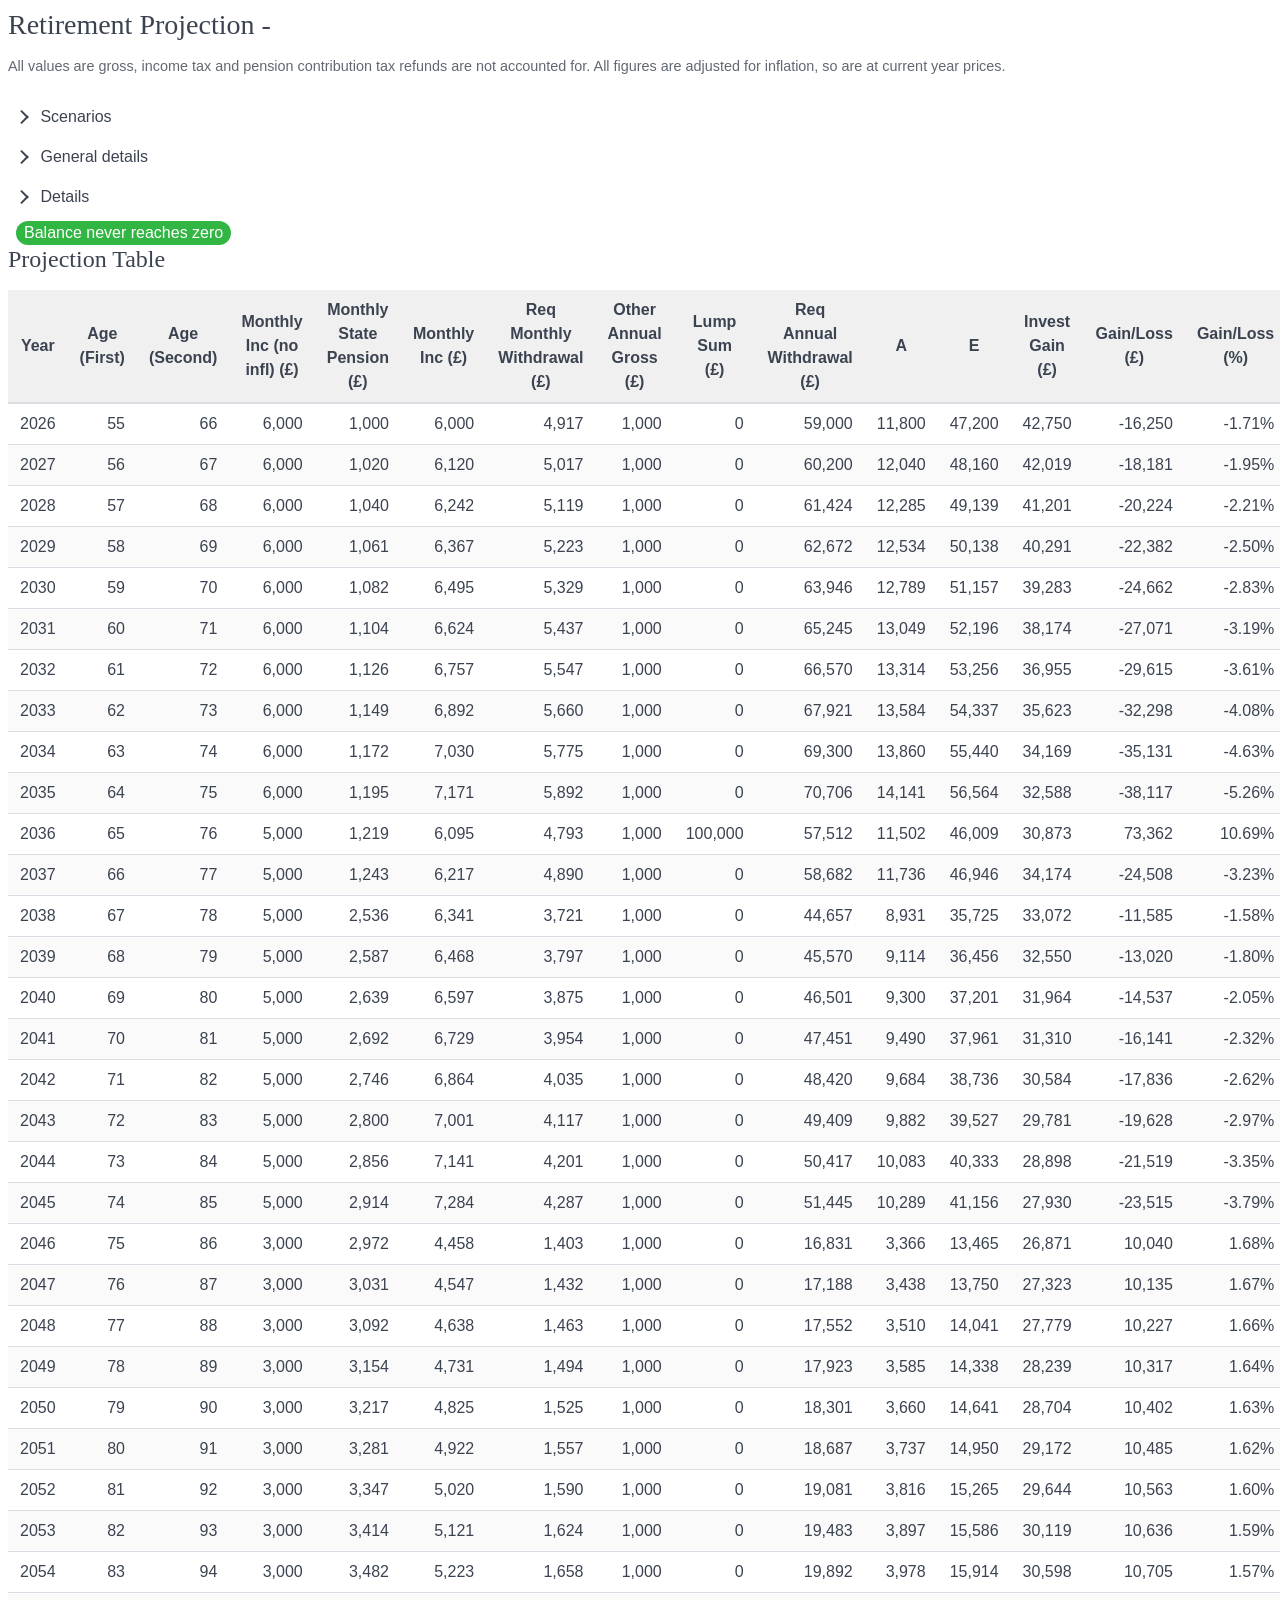
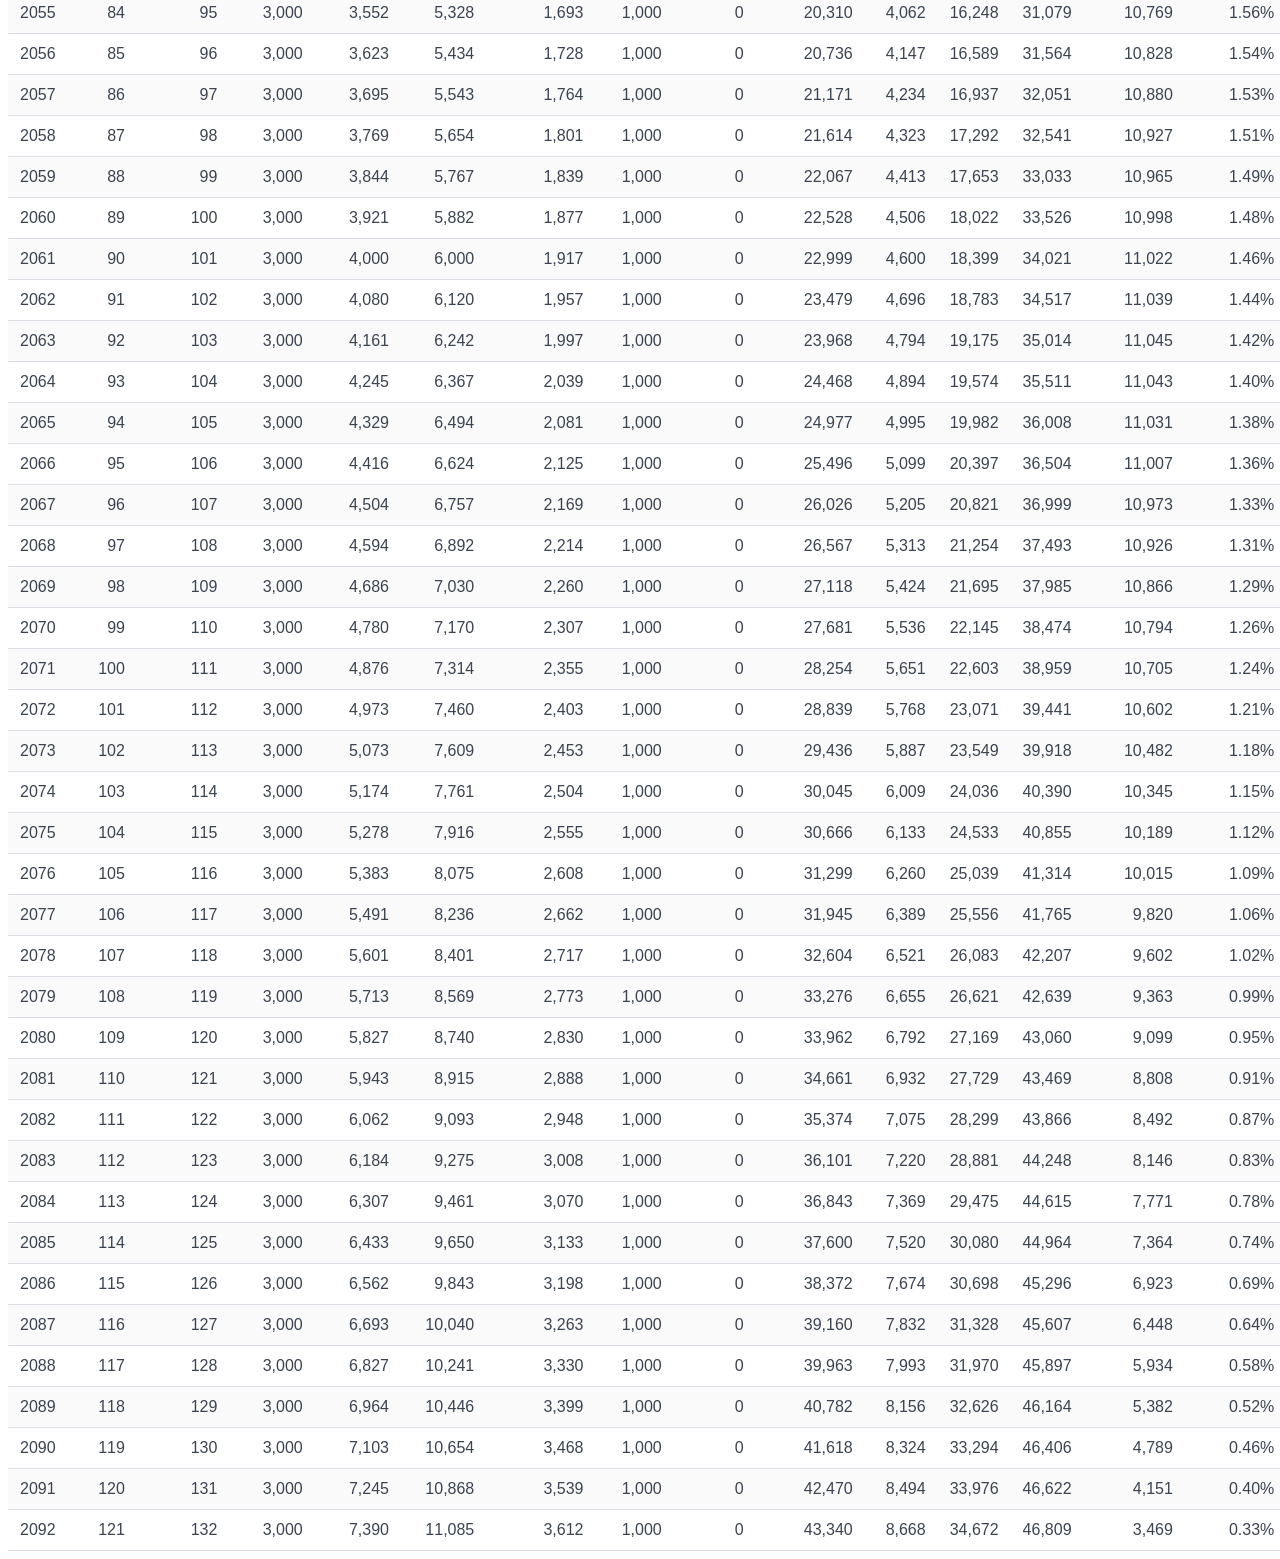
==== interactive.html @ 3a295d03 "Fix the notes buttons, they had the wrong class" ====
<!DOCTYPE html>
<html lang="en">
<head>
    <meta charset="UTF-8">
    <meta name="viewport" content="width=device-width, initial-scale=1.0">
    <title>Interactive Retirement Projection</title>
    <script src="https://cdn.plot.ly/plotly-3.0.1.min.js" charset="utf-8"></script>
    <link rel="stylesheet" href="spectre.css">
    <link rel="stylesheet" href="spectre-icons.css">
    <style>
        h1, h2, h3, h4, h5, h6 {
            font-family: futura;
        }

        body {
            font-family: helvetica;
        }
        .form-checkbox.input-sm {
            line-height: 5px;
            padding: 0.4rem 1.5rem;
        }
        .form-checkbox.input-sm .form-icon {
            height: 0.6rem;
            width: 0.6rem;
        }
        .form-checkbox.input-sm input:checked + .form-icon::after {
            height: 0.5rem;
            left: 60%;
            top: 74%;
            width: 0.4rem;
        }

        #projectionTable {
            width: 100%;
            border-collapse: collapse;
            margin-top: 1em;
            font-family: Arial, sans-serif;
        }
  
        #projectionTable th,
        #projectionTable td {
            padding: 8px 12px;
            text-align: right;
        }
  
        #projectionTable thead {
            background-color: #f0f0f0;
        }
  
        #projectionTable th {
            text-align: center;
        }
  
        #projectionTable tr:nth-child(even) {
            background-color: #fafafa;
        }
  
        #projectionTable tr:hover {
            background-color: #f1f1f1;
        }

        input {
            text-align: right;
        }
    </style>
</head>
<template id="lumpSumTemplate">
    <div class="lump-sum-entry">
        <div class="input-group">
            <span class="input-group-addon addon-sm">Age</span>
            <input data-bind="otherAnnualIncomes.age" type="number" class="form-input input-sm" placeholder="first person's age">
            <span>&nbsp;</span>
            <span class="input-group-addon addon-sm">£</span>
            <input data-bind="otherAnnualIncomes.amount" type="number"  step="1000" class="form-input input-sm" placeholder="+ or -">
            <span>&nbsp;</span>
            <button class="btn btn-action input-group-btn btn-sm remove-btn"><i class="icon icon-delete"></i></button>
        </div>
    </div>
    <div class="m-1"></div>
</template>
  
<template id="grossIncomeRateTemplate">
    <div class="grossincome-rate-entry">
        <div class="input-group">
            <span class="input-group-addon addon-sm">Age</span>
            <input data-bind="grossExpenditureRates.age" type="number" class="form-input input-sm" placeholder="first person's age">
            <span>&nbsp;</span>
            <span class="input-group-addon addon-sm">£</span>
            <input data-bind="grossExpenditureRates.amount" type="number"  step="100" class="form-input input-sm" placeholder="+ or -">
            <span>&nbsp;</span>
            <button class="btn btn-action input-group-btn btn-sm notes-btn"><i class="icon icon-note"></i></button>
            <span>&nbsp;</span>
            <button class="btn btn-action input-group-btn btn-sm remove-btn"><i class="icon icon-delete"></i></button>
        </div>
    </div>
    <div class="m-1"></div>
</template>

<template id="otherAnnualIncomeTemplate">
    <div class="otherAnnualIncome-entry">
        <div class="input-group">
            <span class="input-group-addon addon-sm">Age</span>
            <input data-bind="otherAnnualIncomes.age" type="number" class="form-input input-sm" placeholder="first person's age">
            <span>&nbsp;</span>
            <span class="input-group-addon addon-sm">£</span>
            <input data-bind="otherAnnualIncomes.amount" type="number"  step="100" class="form-input input-sm" placeholder="+ or -">
            <span>&nbsp;</span>
            <label class="form-checkbox input-sm">
                <input type="checkbox" data-bind="otherAnnualIncomes.adjustForInflation"><i class="form-icon"></i>Inflation
            </label>
            <button class="btn btn-action input-group-btn btn-sm notes-btn"><i class="icon icon-note"></i></button>
            <span>&nbsp;</span>
            <button class="btn btn-action input-group-btn btn-sm remove-btn"><i class="icon icon-delete"></i></button>
        </div>
    </div>
    <div class="m-1"></div>
</template>
<body class="m-2">
    <div class="modal modal-lg" id="notesModal"><a class="modal-overlay" href="#modals-sizes" aria-label="Close"></a>
        <div class="modal-container" role="document">
          <div class="modal-header"><a id="notesModalCloseButton" class="btn btn-clear float-right" href="#modals-sizes" aria-label="Close"></a>
            <div class="modal-title h5">Notes</div>
          </div>
          <div class="modal-body">
            <div class="content">
              <form>
                <div class="form-group">
                  <textarea class="form-input" id="notesModalTextarea" placeholder="Notes" rows="3"></textarea>
                </div>
              </form>
            </div>
          </div>
          <div class="modal-footer">
            <button id="notesModalUpdateButton" class="btn btn-primary">Update</button><a id="notesModalCancelButton" class="btn btn-link" href="#modals-sizes" aria-label="Close">Cancel</a>
          </div>
        </div>
    </div>    

    <h3>Retirement Projection - <span id="projectionName"></span></h3>
    
    <p class="text-small text-muted">All values are gross, income tax and pension contribution tax refunds are not accounted for.
        All figures are adjusted for inflation, so are at current year prices.</p>
    <div class="accordion">
        <input type="checkbox" id="scenariosAccordion" name="accordion-checkbox" hidden>
        <label class="accordion-header" for="scenariosAccordion">
          <i class="icon icon-arrow-right mr-1"></i>
          Scenarios
        </label>
        <div class="accordion-body">
            <div class="container">
                <div class="columns">
                    <div class="column col-2">
                        <div class="input-group">
                            <span class="input-group-addon addon-sm">Name</span>
                            <input id="saveModelName" data-bind="name" type="text" class="form-input input-sm" placeholder="scenario name">
                            <button id="saveModelBtn" class="btn btn-primary btn-sm" type="button">Save</button>
                        </div>
                    </div>
                    <div class="column col-2">
                        <div class="input-group">
                            <span class="input-group-addon addon-sm">Load model</span>
                            <select id="savedModelsDropdown" class="form-select select-sm"></select>
                        </div>
                    </div>
                </div>
            </div>
        </div>
    </div>

    <div class="accordion">
        <input type="checkbox" id="scenariosGeneralDetails" hidden>
        <label class="accordion-header" for="scenariosGeneralDetails">
            <i class="icon icon-arrow-right mr-1"></i>
            General details
        </label>
        <div class="accordion-body">

            <div class="container">
                <div class="columns">
                    <div class="column col-2">
                        <div class="input-group">
                            <span class="input-group-addon addon-sm">Annual Return (%)</span>
                            <input data-bind="annualReturn" type="number" class="form-input input-sm" placeholder="..." value="4.5" step="0.1">
                        </div>
                    </div>
                    <div class="column col-2">
                        <div class="input-group">
                            <span class="input-group-addon addon-sm">Inflation Rate (%)</span>
                            <input data-bind="inflationRate" type="number" class="form-input input-sm" placeholder="..." value="2.0" step="0.1">
                        </div>
                    </div>
                    <div class="column col-1">
                    </div>
                    <div class="column col-3">
                        <div class="input-group">
                            <span class="input-group-addon addon-sm">First State Pension Age</span>
                            <input data-bind="firstStatePensionAge" type="number" class="form-input input-sm" value="67">
                        </div>
                    </div>
                    <div class="column col-3">
                        <div class="input-group">
                            <span class="input-group-addon addon-sm">Second State Pension Age</span>
                            <input data-bind="secondStatePensionAge" type="number" class="form-input input-sm" value="66">
                        </div>
                    </div>                    
                </div>
            </div>

            <div class="m-1"></div>
            
            <div class="container">
                <div class="columns">
                    <div class="column col-2">
                        <div class="input-group">
                            <span class="input-group-addon addon-sm">Initial Balance (£)</span>
                            <input data-bind="initialBalance" type="number" class="form-input input-sm" placeholder="amount" value="950000" step="10000">
                        </div>
                    </div>
                    <div class="column col-2">
                        <div class="input-group">
                            <span class="input-group-addon addon-sm">Initial state pension (£)</span>
                            <input data-bind="initialStatePension" type="number" class="form-input input-sm" placeholder="amount" value="12000" step="100">
                        </div>
                    </div>
                    <div class="column col-1">
                    </div>                    
                    <div class="column col-3">
                        <div class="input-group">
                            <span class="input-group-addon addon-sm">First Birth Year</span>
                            <input data-bind="firstBirthYear" type="number" class="form-input input-sm" placeholder="...">
                        </div>
                    </div>
                    <div class="column col-3">
                        <div class="input-group">
                            <span class="input-group-addon addon-sm">Second Birth Year</span>
                            <input data-bind="secondBirthYear" type="number" class="form-input input-sm" placeholder="...">
                        </div>
                    </div>
                    <div class="column col-2">
                        <div style="display: none;">
                            <label for="grossIncome" class="form-label label-sm">Monthly Gross Income (£):</label>
                            <input data-bind="grossIncome" class="form-input input-sm" type="number" id="grossIncome"
                                value="3000">
                        </div>
                    </div>
                </div>
            </div>            
        </div>
    </div>

    <div class="accordion">
        <input type="checkbox" id="scenariosDetails" hidden>
        <label class="accordion-header" for="scenariosDetails">
            <i class="icon icon-arrow-right mr-1"></i>
            Details
        </label>
        <div class="accordion-body">
            <div class="container">
                <div class="columns">
                    <div class="column col-3">
                        <h5>Lump Sums</h5>
                        <button id="lumpSumsAddBtn" class="btn btn-action input-group-btn btn-sm btn-add"><i class="icon icon-plus"></i></button></span>
                        <div class="mt-2"></div>
                        <div id="lumpSumsContainer"></div>
                    </div>
                    <div class="column col-3">
                        <h5>Monthly Gross Expenditure</h5>
                        <button id="grossIncomeRatesAddBtn" class="btn btn-action input-group-btn btn-sm btn-add"><i class="icon icon-plus"></i></button>
                        <div class="mt-2"></div>
                        <div id="grossIncomeRatesContainer"></div>
                    </div>
                    <div class="column col-4">
                        <h5>Other Gross Annual Income</h5>
                        <div>
                            <button id="otherAnnualIncomeAddBtn" class="btn btn-action input-group-btn btn-sm btn-add"><i class="icon icon-plus"></i></button>
                            <div class="mt-2"></div>
                            <div id="otherAnnualIncomeContainer"></div>
                        </div>                
                    </div>
                </div>
            </div>    
        </div>
    </div>
    
    <span id="zeroBalanceAgeMessage" class="p-2"></span>

    <div id="chart"></div>
    
    <h4>Projection Table</h2>
    <table id="projectionTable" class="table">
        <thead>
            <tr>
                <th>Year</th>
                <th>Age (First)</th>
                <th>Age (Second)</th>
                <th>Monthly Inc (no infl) (£)</th>
                <th>Monthly State Pension (£)</th>
                <th>Monthly Inc (£)</th>
                <th>Req Monthly Withdrawal (£)</th>
                <th>Other Annual Gross (£)</th>
                <th>Lump Sum (£)</th>
                <th>Req Annual Withdrawal (£)</th>
                <th>A</th>
                <th>E</th>
                <th>Invest Gain (£)</th>
                <th>Gain/Loss (£)</th>
                <th>Gain/Loss (%)</th>
                <th>Start Balance (£)</th>
                <th>End Balance (£)</th>
                <th>% Bal Drawdown</th>
            </tr>
        </thead>
        <tbody></tbody>
    </table>
    

    <script src="projection.js" type="module"></script>
</body>
</html>
---- spectre-icons.css ----
/*! Spectre.css Icons v0.5.9 | MIT License | github.com/picturepan2/spectre */
.icon {
  box-sizing: border-box;
  display: inline-block;
  font-size: inherit;
  font-style: normal;
  height: 1em;
  position: relative;
  text-indent: -9999px;
  vertical-align: middle;
  width: 1em;
}

.icon::before,
.icon::after {
  content: "";
  display: block;
  left: 50%;
  position: absolute;
  top: 50%;
  transform: translate(-50%, -50%);
}

.icon.icon-2x {
  font-size: 1.6rem;
}

.icon.icon-3x {
  font-size: 2.4rem;
}

.icon.icon-4x {
  font-size: 3.2rem;
}

.accordion .icon,
.btn .icon,
.toast .icon,
.menu .icon {
  vertical-align: -10%;
}

.btn-lg .icon {
  vertical-align: -15%;
}

.icon-arrow-down::before,
.icon-arrow-left::before,
.icon-arrow-right::before,
.icon-arrow-up::before,
.icon-downward::before,
.icon-back::before,
.icon-forward::before,
.icon-upward::before {
  border: .1rem solid currentColor;
  border-bottom: 0;
  border-right: 0;
  height: .65em;
  width: .65em;
}

.icon-arrow-down::before {
  transform: translate(-50%, -75%) rotate(225deg);
}

.icon-arrow-left::before {
  transform: translate(-25%, -50%) rotate(-45deg);
}

.icon-arrow-right::before {
  transform: translate(-75%, -50%) rotate(135deg);
}

.icon-arrow-up::before {
  transform: translate(-50%, -25%) rotate(45deg);
}

.icon-back::after,
.icon-forward::after {
  background: currentColor;
  height: .1rem;
  width: .8em;
}

.icon-downward::after,
.icon-upward::after {
  background: currentColor;
  height: .8em;
  width: .1rem;
}

.icon-back::after {
  left: 55%;
}

.icon-back::before {
  transform: translate(-50%, -50%) rotate(-45deg);
}

.icon-downward::after {
  top: 45%;
}

.icon-downward::before {
  transform: translate(-50%, -50%) rotate(-135deg);
}

.icon-forward::after {
  left: 45%;
}

.icon-forward::before {
  transform: translate(-50%, -50%) rotate(135deg);
}

.icon-upward::after {
  top: 55%;
}

.icon-upward::before {
  transform: translate(-50%, -50%) rotate(45deg);
}

.icon-caret::before {
  border-left: .3em solid transparent;
  border-right: .3em solid transparent;
  border-top: .3em solid currentColor;
  height: 0;
  transform: translate(-50%, -25%);
  width: 0;
}

.icon-menu::before {
  background: currentColor;
  box-shadow: 0 -.35em, 0 .35em;
  height: .1rem;
  width: 100%;
}

.icon-apps::before {
  background: currentColor;
  box-shadow: -.35em -.35em, -.35em 0, -.35em .35em, 0 -.35em, 0 .35em, .35em -.35em, .35em 0, .35em .35em;
  height: 3px;
  width: 3px;
}

.icon-resize-horiz::before,
.icon-resize-horiz::after,
.icon-resize-vert::before,
.icon-resize-vert::after {
  border: .1rem solid currentColor;
  border-bottom: 0;
  border-right: 0;
  height: .45em;
  width: .45em;
}

.icon-resize-horiz::before,
.icon-resize-vert::before {
  transform: translate(-50%, -90%) rotate(45deg);
}

.icon-resize-horiz::after,
.icon-resize-vert::after {
  transform: translate(-50%, -10%) rotate(225deg);
}

.icon-resize-horiz::before {
  transform: translate(-90%, -50%) rotate(-45deg);
}

.icon-resize-horiz::after {
  transform: translate(-10%, -50%) rotate(135deg);
}

.icon-more-horiz::before,
.icon-more-vert::before {
  background: currentColor;
  border-radius: 50%;
  box-shadow: -.4em 0, .4em 0;
  height: 3px;
  width: 3px;
}

.icon-more-vert::before {
  box-shadow: 0 -.4em, 0 .4em;
}

.icon-plus::before,
.icon-minus::before,
.icon-cross::before {
  background: currentColor;
  height: .1rem;
  width: 100%;
}

.icon-plus::after,
.icon-cross::after {
  background: currentColor;
  height: 100%;
  width: .1rem;
}

.icon-cross::before {
  width: 100%;
}

.icon-cross::after {
  height: 100%;
}

.icon-cross::before,
.icon-cross::after {
  transform: translate(-50%, -50%) rotate(45deg);
}

.icon-check::before {
  border: .1rem solid currentColor;
  border-right: 0;
  border-top: 0;
  height: .5em;
  transform: translate(-50%, -75%) rotate(-45deg); 
  width: .9em;
}

.icon-stop {
  border: .1rem solid currentColor;
  border-radius: 50%;
}

.icon-stop::before {
  background: currentColor;
  height: .1rem;
  transform: translate(-50%, -50%) rotate(45deg);
  width: 1em;
}

.icon-shutdown {
  border: .1rem solid currentColor;
  border-radius: 50%;
  border-top-color: transparent;
}

.icon-shutdown::before {
  background: currentColor;
  content: "";
  height: .5em;
  top: .1em;
  width: .1rem;
}

.icon-refresh::before {
  border: .1rem solid currentColor;
  border-radius: 50%;
  border-right-color: transparent;
  height: 1em;
  width: 1em;
}

.icon-refresh::after {
  border: .2em solid currentColor;
  border-left-color: transparent;
  border-top-color: transparent;
  height: 0;
  left: 80%;
  top: 20%;
  width: 0;
}

.icon-search::before {
  border: .1rem solid currentColor;
  border-radius: 50%;
  height: .75em;
  left: 5%;
  top: 5%;
  transform: translate(0, 0) rotate(45deg);
  width: .75em;
}

.icon-search::after {
  background: currentColor;
  height: .1rem;
  left: 80%;
  top: 80%;
  transform: translate(-50%, -50%) rotate(45deg);
  width: .4em;
}

.icon-edit::before {
  border: .1rem solid currentColor;
  height: .4em;
  transform: translate(-40%, -60%) rotate(-45deg);
  width: .85em;
}

.icon-edit::after {
  border: .15em solid currentColor;
  border-right-color: transparent;
  border-top-color: transparent;
  height: 0;
  left: 5%;
  top: 95%;
  transform: translate(0, -100%);
  width: 0;
}

.icon-delete::before {
  border: .1rem solid currentColor;
  border-bottom-left-radius: .1rem;
  border-bottom-right-radius: .1rem;
  border-top: 0;
  height: .75em;
  top: 60%;
  width: .75em;
}

.icon-delete::after {
  background: currentColor;
  box-shadow: -.25em .2em, .25em .2em;
  height: .1rem;
  top: .05rem;
  width: .5em;
}

.icon-share {
  border: .1rem solid currentColor;
  border-radius: .1rem;
  border-right: 0;
  border-top: 0;
}

.icon-share::before {
  border: .1rem solid currentColor;
  border-left: 0;
  border-top: 0;
  height: .4em;
  left: 100%;
  top: .25em;
  transform: translate(-125%, -50%) rotate(-45deg);
  width: .4em;
}

.icon-share::after {
  border: .1rem solid currentColor;
  border-bottom: 0;
  border-radius: 75% 0;
  border-right: 0;
  height: .5em;
  width: .6em;
}

.icon-flag::before {
  background: currentColor;
  height: 1em;
  left: 15%;
  width: .1rem;
}

.icon-flag::after {
  border: .1rem solid currentColor;
  border-bottom-right-radius: .1rem;
  border-left: 0;
  border-top-right-radius: .1rem;
  height: .65em;
  left: 60%;
  top: 35%;
  width: .8em;
}

.icon-bookmark::before {
  border: .1rem solid currentColor;
  border-bottom: 0;
  border-top-left-radius: .1rem;
  border-top-right-radius: .1rem;
  height: .9em;
  width: .8em;
}

.icon-bookmark::after {
  border: .1rem solid currentColor;
  border-bottom: 0;
  border-left: 0;
  border-radius: .1rem;
  height: .5em;
  transform: translate(-50%, 35%) rotate(-45deg) skew(15deg, 15deg);
  width: .5em;
}

.icon-download,
.icon-upload {
  border-bottom: .1rem solid currentColor;
}

.icon-download::before,
.icon-upload::before {
  border: .1rem solid currentColor;
  border-bottom: 0;
  border-right: 0;
  height: .5em;
  transform: translate(-50%, -60%) rotate(-135deg); 
  width: .5em;
}

.icon-download::after,
.icon-upload::after {
  background: currentColor;
  height: .6em;
  top: 40%;
  width: .1rem;
}

.icon-upload::before {
  transform: translate(-50%, -60%) rotate(45deg);
}

.icon-upload::after {
  top: 50%;
}

.icon-copy::before {
  border: .1rem solid currentColor;
  border-bottom: 0;
  border-radius: .1rem;
  border-right: 0;
  height: .8em;
  left: 40%;
  top: 35%;
  width: .8em;
}

.icon-copy::after {
  border: .1rem solid currentColor;
  border-radius: .1rem;
  height: .8em;
  left: 60%;
  top: 60%;
  width: .8em;
}

.icon-time {
  border: .1rem solid currentColor;
  border-radius: 50%;
}

.icon-time::before {
  background: currentColor;
  height: .4em;
  transform: translate(-50%, -75%);
  width: .1rem;
}

.icon-time::after {
  background: currentColor;
  height: .3em;
  transform: translate(-50%, -75%) rotate(90deg);
  transform-origin: 50% 90%;
  width: .1rem;
}

.icon-mail::before {
  border: .1rem solid currentColor;
  border-radius: .1rem;
  height: .8em;
  width: 1em;
}

.icon-mail::after {
  border: .1rem solid currentColor;
  border-right: 0;
  border-top: 0;
  height: .5em;
  transform: translate(-50%, -90%) rotate(-45deg) skew(10deg, 10deg);
  width: .5em;
}

.icon-note::before {
  border: .1rem solid currentColor;
  border-radius: .1rem;
  height: 1em;
  width: .9em;
}

.icon-note::after {
  background: currentColor;
  box-shadow: 0 -.15em, 0 .15em;
  height: .1rem;
  width: 50%;
}

.icon-people::before {
  border: .1rem solid currentColor;
  border-radius: 50%;
  height: .45em;
  top: 25%;
  width: .45em;
}

.icon-people::after {
  border: .1rem solid currentColor;
  border-radius: 50% 50% 0 0;
  height: .4em;
  top: 75%;
  width: .9em;
}

.icon-message {
  border: .1rem solid currentColor;
  border-bottom: 0;
  border-radius: .1rem;
  border-right: 0;
}

.icon-message::before {
  border: .1rem solid currentColor;
  border-bottom-right-radius: .1rem;
  border-left: 0;
  border-top: 0;
  height: .8em;
  left: 65%;
  top: 40%;
  width: .7em;
}

.icon-message::after {
  background: currentColor;
  border-radius: .1rem;
  height: .3em;
  left: 10%;
  top: 100%;
  transform: translate(0, -90%) rotate(45deg);
  width: .1rem;
}

.icon-photo {
  border: .1rem solid currentColor;
  border-radius: .1rem;
}

.icon-photo::before {
  border: .1rem solid currentColor;
  border-radius: 50%;
  height: .25em;
  left: 35%;
  top: 35%;
  width: .25em;
}

.icon-photo::after {
  border: .1rem solid currentColor;
  border-bottom: 0;
  border-left: 0;
  height: .5em;
  left: 60%;
  transform: translate(-50%, 25%) rotate(-45deg);
  width: .5em;
}

.icon-link::before,
.icon-link::after {
  border: .1rem solid currentColor;
  border-radius: 5em 0 0 5em;
  border-right: 0;
  height: .5em;
  width: .75em;
}

.icon-link::before {
  transform: translate(-70%, -45%) rotate(-45deg);
}

.icon-link::after {
  transform: translate(-30%, -55%) rotate(135deg);
}

.icon-location::before {
  border: .1rem solid currentColor;
  border-radius: 50% 50% 50% 0;
  height: .8em;
  transform: translate(-50%, -60%) rotate(-45deg);
  width: .8em;
}

.icon-location::after {
  border: .1rem solid currentColor;
  border-radius: 50%;
  height: .2em;
  transform: translate(-50%, -80%);
  width: .2em;
}

.icon-emoji {
  border: .1rem solid currentColor;
  border-radius: 50%;
}

.icon-emoji::before {
  border-radius: 50%;
  box-shadow: -.17em -.1em, .17em -.1em;
  height: .15em;
  width: .15em;
}

.icon-emoji::after {
  border: .1rem solid currentColor;
  border-bottom-color: transparent;
  border-radius: 50%;
  border-right-color: transparent;
  height: .5em;
  transform: translate(-50%, -40%) rotate(-135deg);
  width: .5em;
}
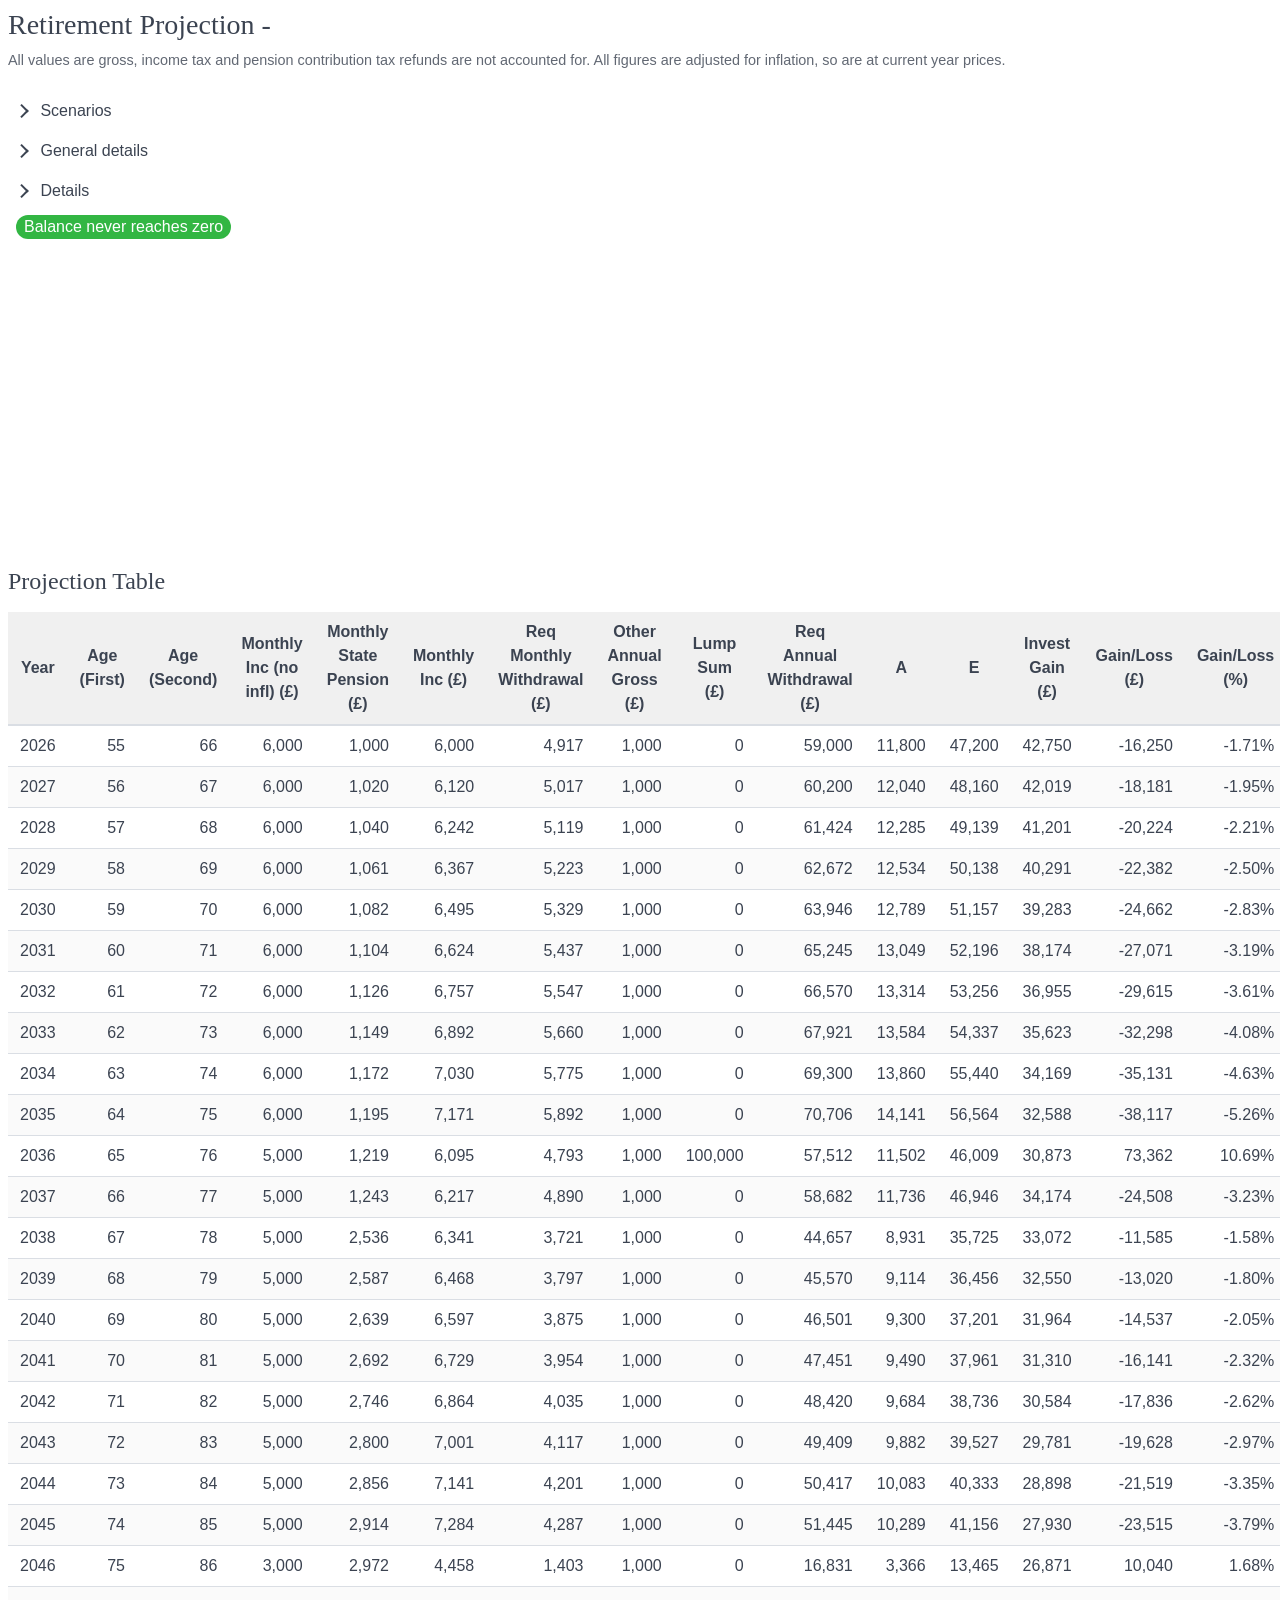
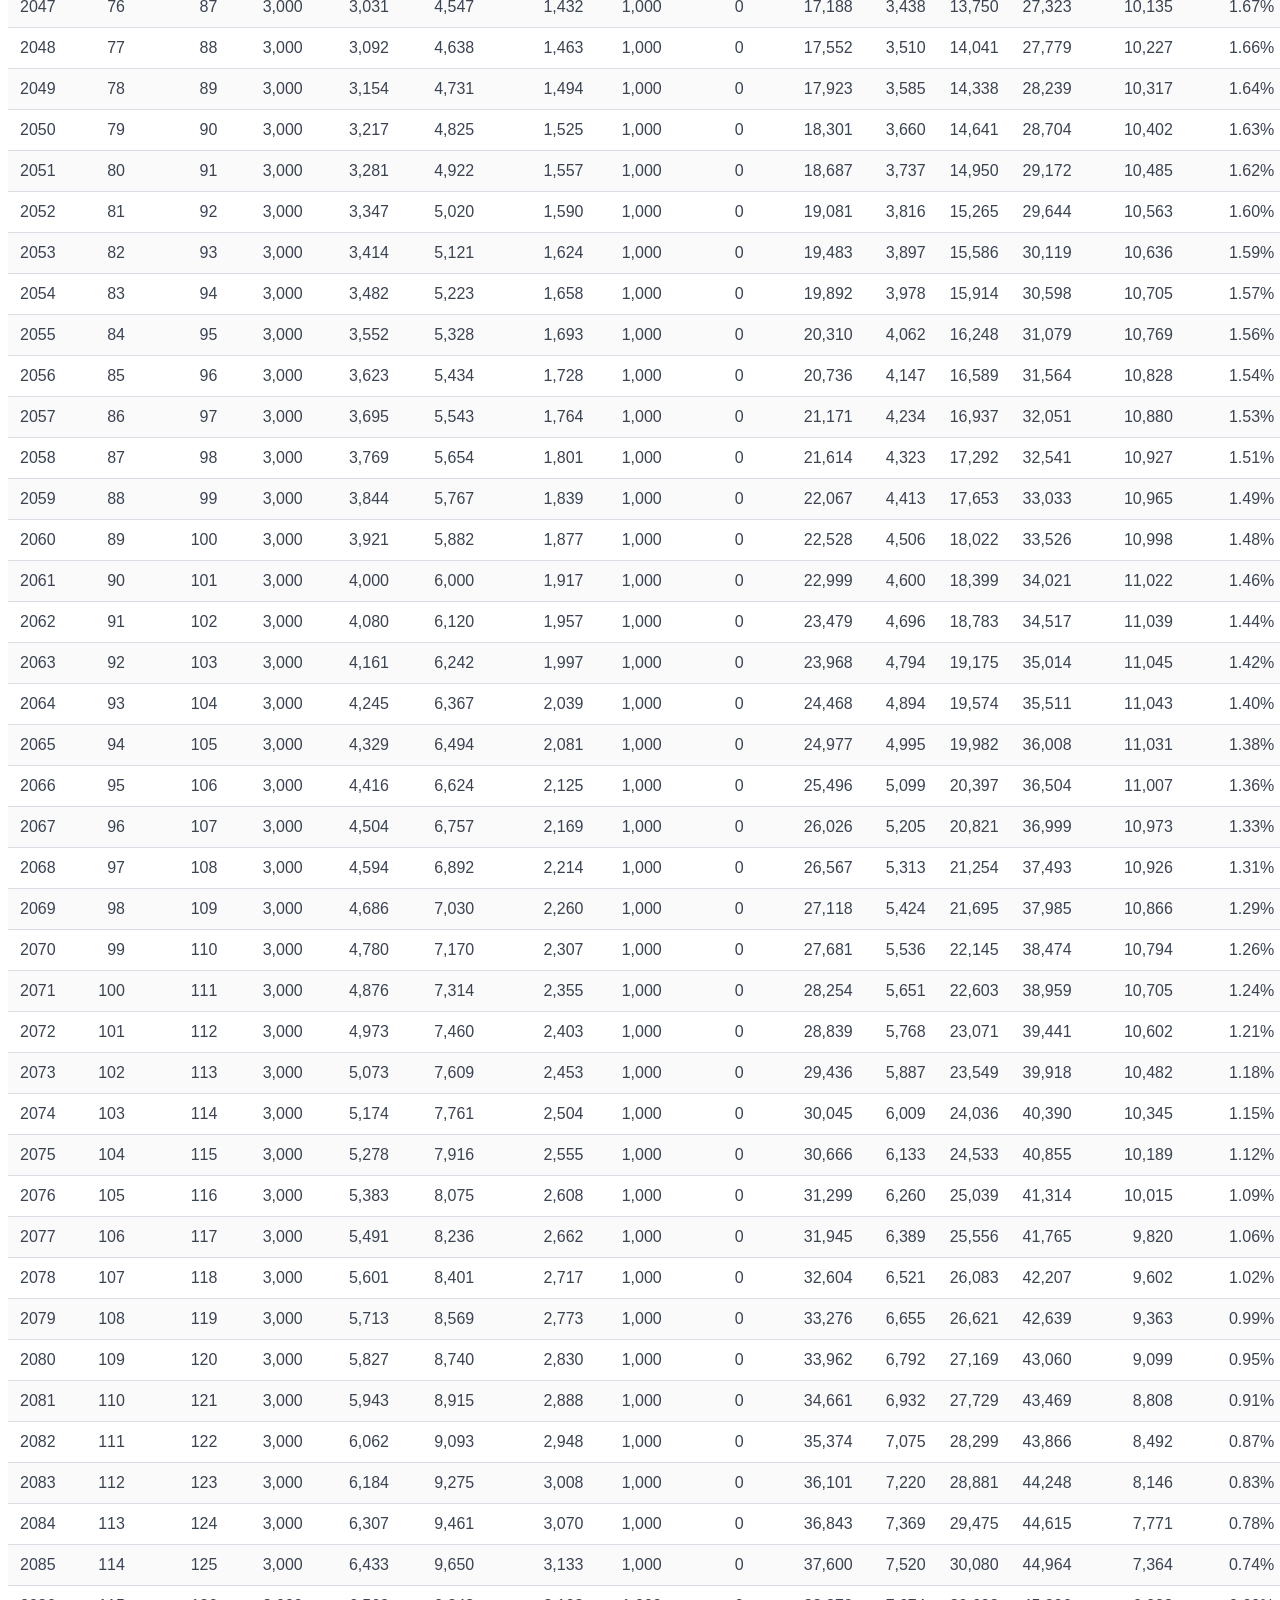
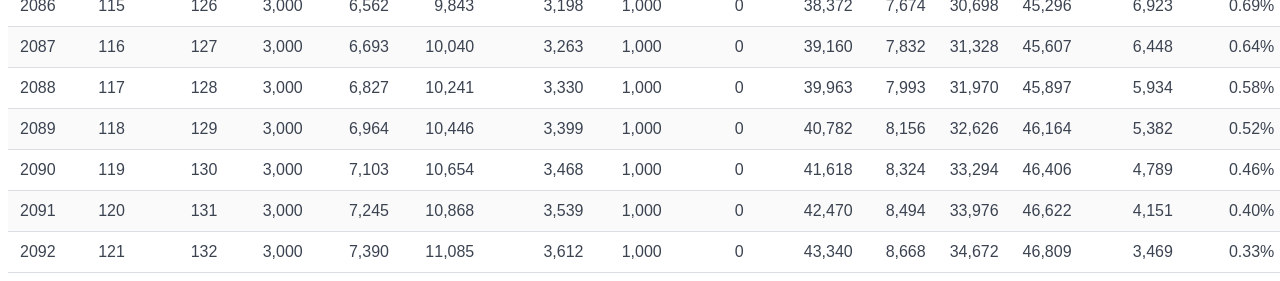
==== commit 1af8f305: "Show a spinner when updating the model" ====
--- a/interactive.html
+++ b/interactive.html
@@ -62,6 +62,31 @@
         input {
             text-align: right;
         }
+
+        #chartContainer {
+            position: relative;
+            min-height: 320px;
+        }
+
+        #chartContainer > #chart {
+            min-height: 320px;
+        }
+
+        .projection-status-overlay {
+            position: absolute;
+            top: 50%;
+            left: 50%;
+            transform: translate(-50%, -50%);
+            display: flex;
+            flex-direction: column;
+            align-items: center;
+            justify-content: center;
+            background: rgba(32, 32, 32, 0.45);
+            padding: 1.5rem 2rem;
+            border-radius: 6px;
+            color: #ffffff;
+            z-index: 10;
+        }
     </style>
 </head>
 <template id="lumpSumTemplate">
@@ -73,7 +98,9 @@
             <span class="input-group-addon addon-sm">£</span>
             <input data-bind="otherAnnualIncomes.amount" type="number"  step="1000" class="form-input input-sm" placeholder="+ or -">
             <span>&nbsp;</span>
-            <button class="btn btn-action input-group-btn btn-sm remove-btn"><i class="icon icon-delete"></i></button>
+            <button class="btn btn-action input-group-btn btn-sm notes-btn" type="button"><i class="icon icon-note"></i></button>
+            <span>&nbsp;</span>
+            <button class="btn btn-action input-group-btn btn-sm remove-btn" type="button"><i class="icon icon-delete"></i></button>
         </div>
     </div>
     <div class="m-1"></div>
@@ -88,9 +115,9 @@
             <span class="input-group-addon addon-sm">£</span>
             <input data-bind="grossExpenditureRates.amount" type="number"  step="100" class="form-input input-sm" placeholder="+ or -">
             <span>&nbsp;</span>
-            <button class="btn btn-action input-group-btn btn-sm notes-btn"><i class="icon icon-note"></i></button>
-            <span>&nbsp;</span>
-            <button class="btn btn-action input-group-btn btn-sm remove-btn"><i class="icon icon-delete"></i></button>
+            <button class="btn btn-action input-group-btn btn-sm notes-btn" type="button"><i class="icon icon-note"></i></button>
+            <span>&nbsp;</span>
+            <button class="btn btn-action input-group-btn btn-sm remove-btn" type="button"><i class="icon icon-delete"></i></button>
         </div>
     </div>
     <div class="m-1"></div>
@@ -108,9 +135,9 @@
             <label class="form-checkbox input-sm">
                 <input type="checkbox" data-bind="otherAnnualIncomes.adjustForInflation"><i class="form-icon"></i>Inflation
             </label>
-            <button class="btn btn-action input-group-btn btn-sm notes-btn"><i class="icon icon-note"></i></button>
-            <span>&nbsp;</span>
-            <button class="btn btn-action input-group-btn btn-sm remove-btn"><i class="icon icon-delete"></i></button>
+            <button class="btn btn-action input-group-btn btn-sm notes-btn" type="button"><i class="icon icon-note"></i></button>
+            <span>&nbsp;</span>
+            <button class="btn btn-action input-group-btn btn-sm remove-btn" type="button"><i class="icon icon-delete"></i></button>
         </div>
     </div>
     <div class="m-1"></div>
@@ -125,6 +152,10 @@
             <div class="content">
               <form>
                 <div class="form-group">
+                  <label class="form-label">Item details</label>
+                  <div id="notesModalDetails" class="form-input-static text-small text-gray"></div>
+                </div>
+                <div class="form-group">
                   <textarea class="form-input" id="notesModalTextarea" placeholder="Notes" rows="3"></textarea>
                 </div>
               </form>
@@ -136,7 +167,7 @@
         </div>
     </div>    
 
-    <h3>Retirement Projection - <span id="projectionName"></span></h3>
+    <h3 class="mb-2">Retirement Projection - <span id="projectionName"></span></h3>
     
     <p class="text-small text-muted">All values are gross, income tax and pension contribution tax refunds are not accounted for.
         All figures are adjusted for inflation, so are at current year prices.</p>
@@ -284,7 +315,13 @@
     
     <span id="zeroBalanceAgeMessage" class="p-2"></span>
 
-    <div id="chart"></div>
+    <div id="chartContainer" class="mb-2">
+        <div id="projectionStatus" class="projection-status-overlay" style="display: none;">
+            <div class="loading loading-lg"></div>
+            <div class="mt-1">Recalculating projection…</div>
+        </div>
+        <div id="chart"></div>
+    </div>
     
     <h4>Projection Table</h2>
     <table id="projectionTable" class="table">
@@ -314,6 +351,6 @@
     </table>
     
 
-    <script src="projection.js" type="module"></script>
+<script src="projection.js" type="module"></script>
 </body>
 </html>
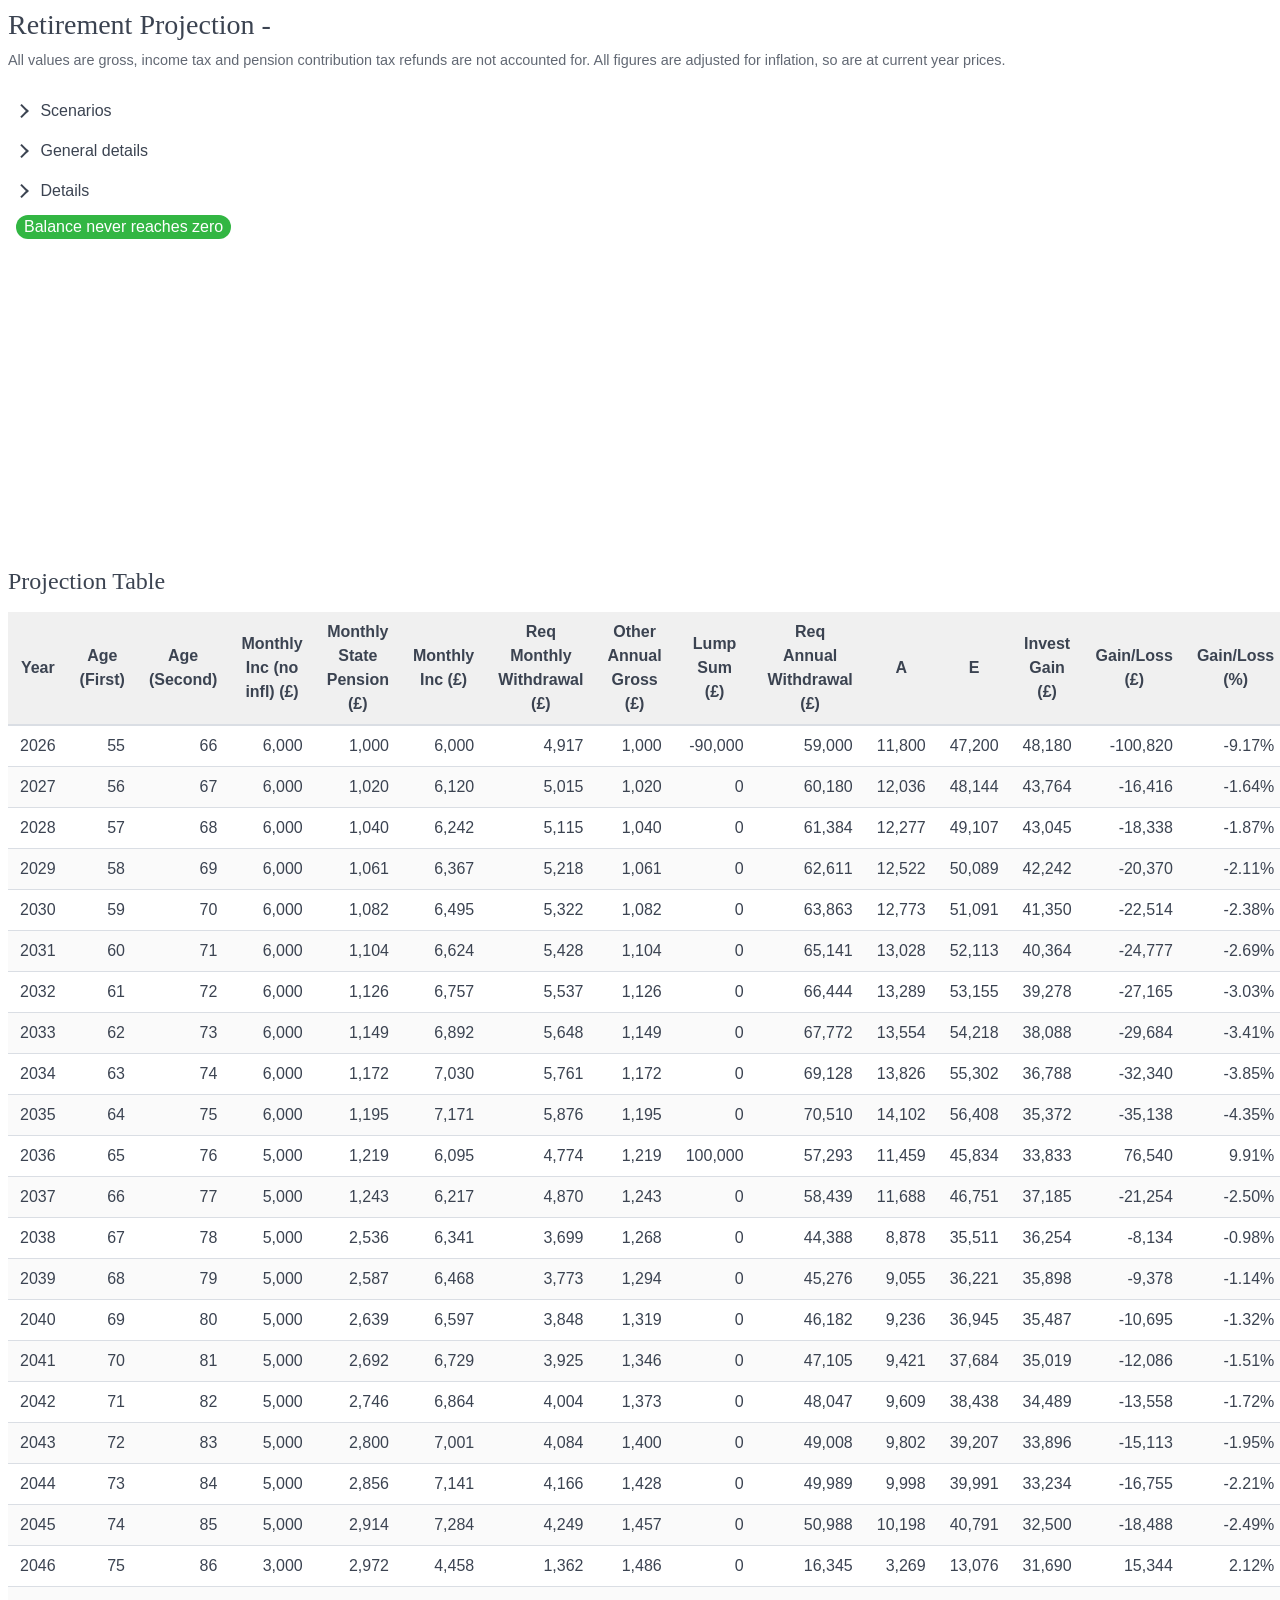
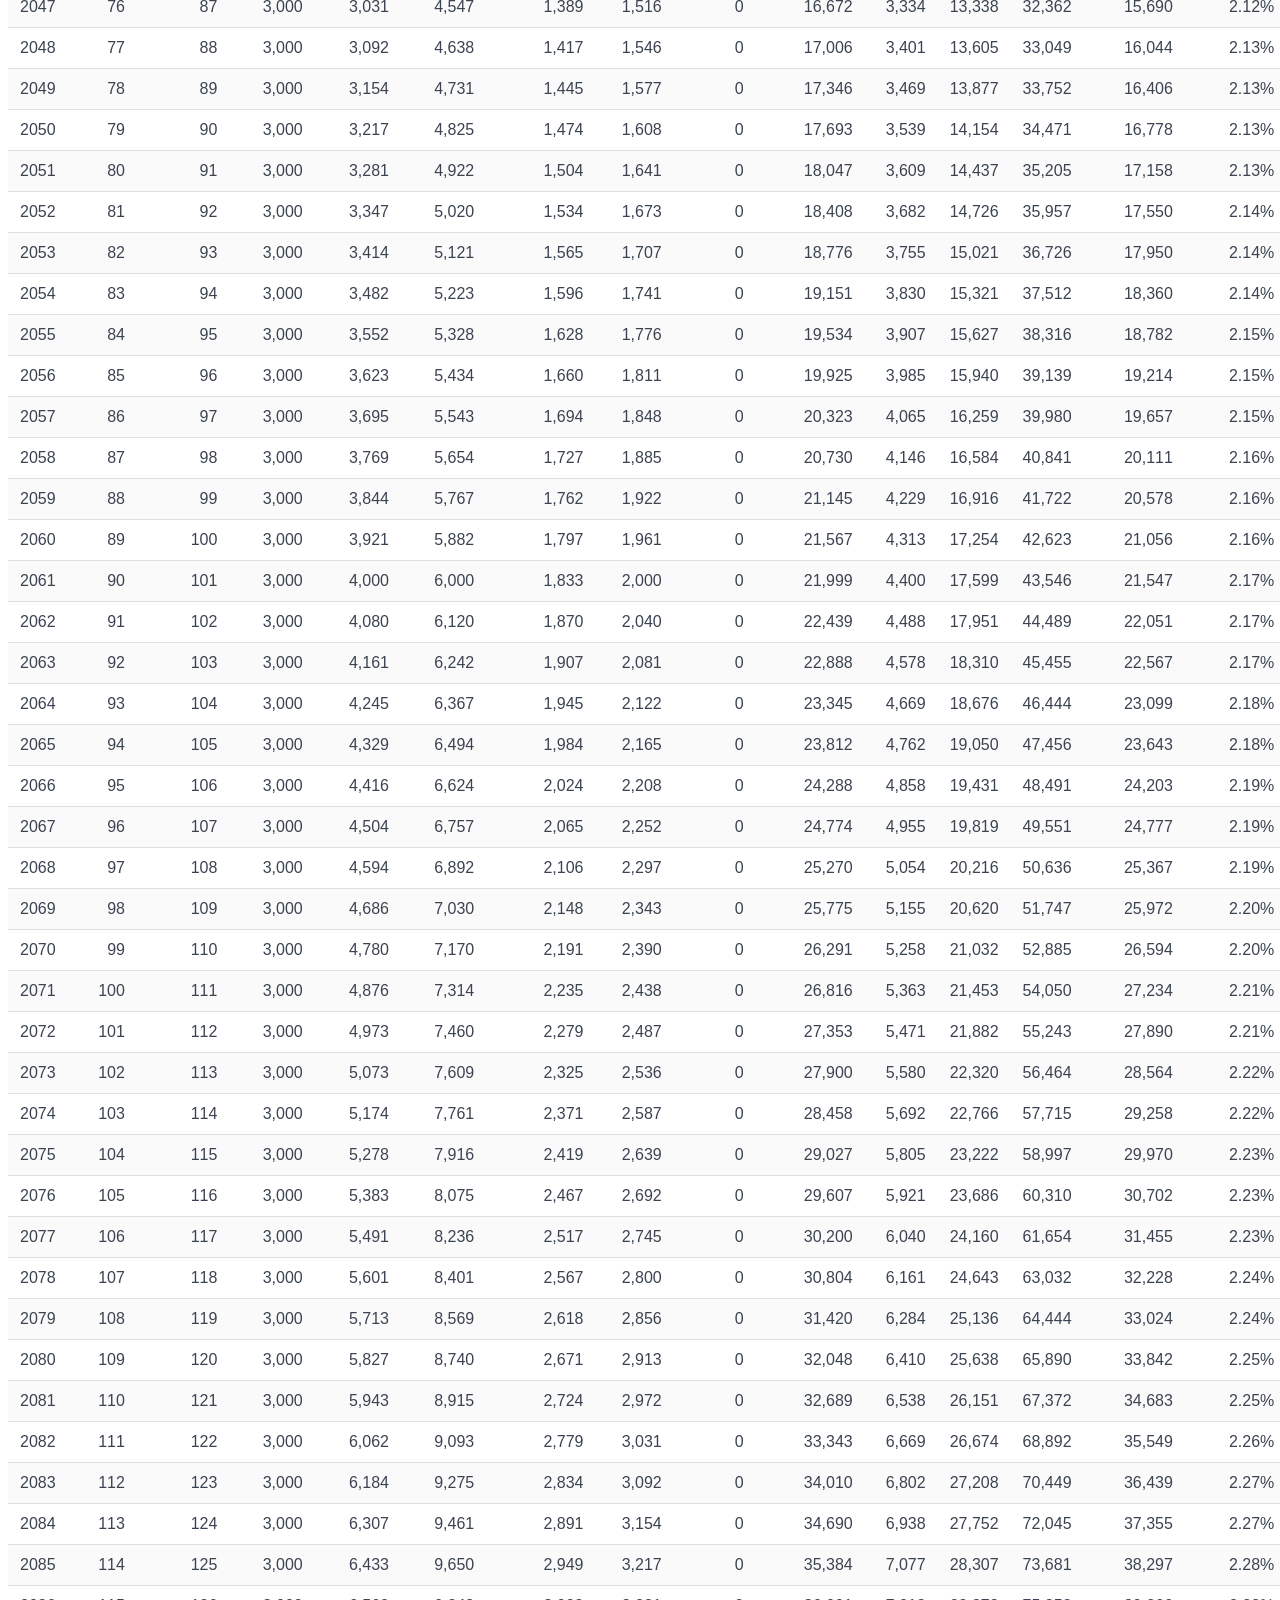
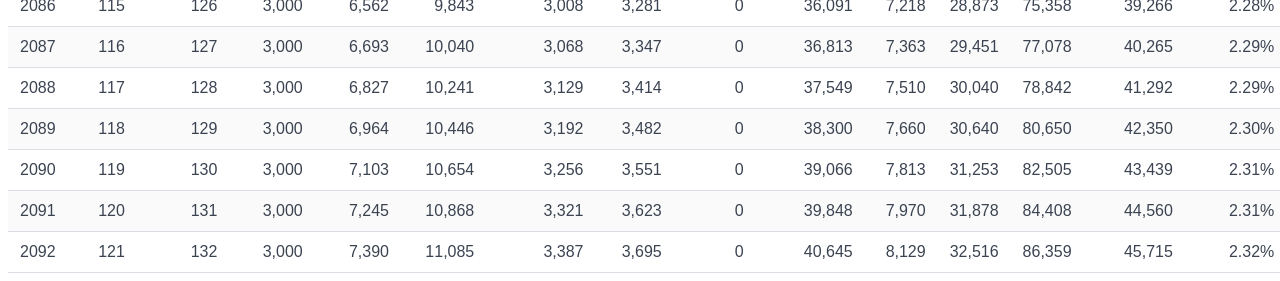
==== commit bd470f52: "Before Claude" ====
--- a/interactive.html
+++ b/interactive.html
@@ -193,6 +193,19 @@
                             <select id="savedModelsDropdown" class="form-select select-sm"></select>
                         </div>
                     </div>
+                    <div class="column col-2">
+                        <div class="input-group">
+                            <span class="input-group-addon addon-sm">Import</span>
+                            <button id="importModelBtn" class="btn btn-secondary btn-sm" type="button">Choose file…</button>
+                            <input id="importModelInput" type="file" accept=".json,application/json" style="display: none;">
+                        </div>
+                    </div>
+                    <div class="column col-2">
+                        <div class="input-group">
+                            <span class="input-group-addon addon-sm">Export</span>
+                            <button id="exportModelBtn" class="btn btn-secondary btn-sm" type="button">Download</button>
+                        </div>
+                    </div>
                 </div>
             </div>
         </div>
@@ -237,45 +250,45 @@
                 </div>
             </div>
 
-            <div class="m-1"></div>
-            
+
             <div class="container">
                 <div class="columns">
-                    <div class="column col-2">
-                        <div class="input-group">
-                            <span class="input-group-addon addon-sm">Initial Balance (£)</span>
-                            <input data-bind="initialBalance" type="number" class="form-input input-sm" placeholder="amount" value="950000" step="10000">
-                        </div>
-                    </div>
-                    <div class="column col-2">
-                        <div class="input-group">
-                            <span class="input-group-addon addon-sm">Initial state pension (£)</span>
-                            <input data-bind="initialStatePension" type="number" class="form-input input-sm" placeholder="amount" value="12000" step="100">
+                    <div class="column col-5 col-lg-12">
+                        <div class="columns">
+                            <div class="column col-6">
+                                <div class="input-group">
+                                    <span class="input-group-addon addon-sm">Initial Balance (£)</span>
+                                    <input data-bind="initialBalance" type="number" class="form-input input-sm" placeholder="amount" value="950000" step="10000">
+                                </div>
+                            </div>
+                            <div class="column col-6">
+                                <div class="input-group">
+                                    <span class="input-group-addon addon-sm">Initial state pension (£)</span>
+                                    <input data-bind="initialStatePension" type="number" class="form-input input-sm" placeholder="amount" value="12000" step="100">
+                                </div>
+                            </div>
                         </div>
                     </div>
                     <div class="column col-1">
-                    </div>                    
-                    <div class="column col-3">
-                        <div class="input-group">
-                            <span class="input-group-addon addon-sm">First Birth Year</span>
-                            <input data-bind="firstBirthYear" type="number" class="form-input input-sm" placeholder="...">
-                        </div>
-                    </div>
-                    <div class="column col-3">
-                        <div class="input-group">
-                            <span class="input-group-addon addon-sm">Second Birth Year</span>
-                            <input data-bind="secondBirthYear" type="number" class="form-input input-sm" placeholder="...">
-                        </div>
-                    </div>
-                    <div class="column col-2">
-                        <div style="display: none;">
-                            <label for="grossIncome" class="form-label label-sm">Monthly Gross Income (£):</label>
-                            <input data-bind="grossIncome" class="form-input input-sm" type="number" id="grossIncome"
-                                value="3000">
-                        </div>
-                    </div>
-                </div>
-            </div>            
+                    </div>  
+                    <div class="column col-5 col-lg-12">
+                        <div class="columns">
+                            <div class="column col-6">
+                                <div class="input-group">
+                                    <span class="input-group-addon addon-sm">First Birth Year</span>
+                                    <input data-bind="firstBirthYear" type="number" class="form-input input-sm" placeholder="...">
+                                </div>
+                            </div>
+                            <div class="column col-6">
+                                <div class="input-group">
+                                    <span class="input-group-addon addon-sm">Second Birth Year</span>
+                                    <input data-bind="secondBirthYear" type="number" class="form-input input-sm" placeholder="...">
+                                </div>
+                            </div>
+                        </div>
+                    </div>
+                </div>
+            </div>
         </div>
     </div>
 
@@ -288,19 +301,19 @@
         <div class="accordion-body">
             <div class="container">
                 <div class="columns">
-                    <div class="column col-3">
+                    <div class="column col-3 col-lg-12">
                         <h5>Lump Sums</h5>
                         <button id="lumpSumsAddBtn" class="btn btn-action input-group-btn btn-sm btn-add"><i class="icon icon-plus"></i></button></span>
                         <div class="mt-2"></div>
                         <div id="lumpSumsContainer"></div>
                     </div>
-                    <div class="column col-3">
+                    <div class="column col-3 col-lg-12">
                         <h5>Monthly Gross Expenditure</h5>
                         <button id="grossIncomeRatesAddBtn" class="btn btn-action input-group-btn btn-sm btn-add"><i class="icon icon-plus"></i></button>
                         <div class="mt-2"></div>
                         <div id="grossIncomeRatesContainer"></div>
                     </div>
-                    <div class="column col-4">
+                    <div class="column col-4 col-lg-12">
                         <h5>Other Gross Annual Income</h5>
                         <div>
                             <button id="otherAnnualIncomeAddBtn" class="btn btn-action input-group-btn btn-sm btn-add"><i class="icon icon-plus"></i></button>
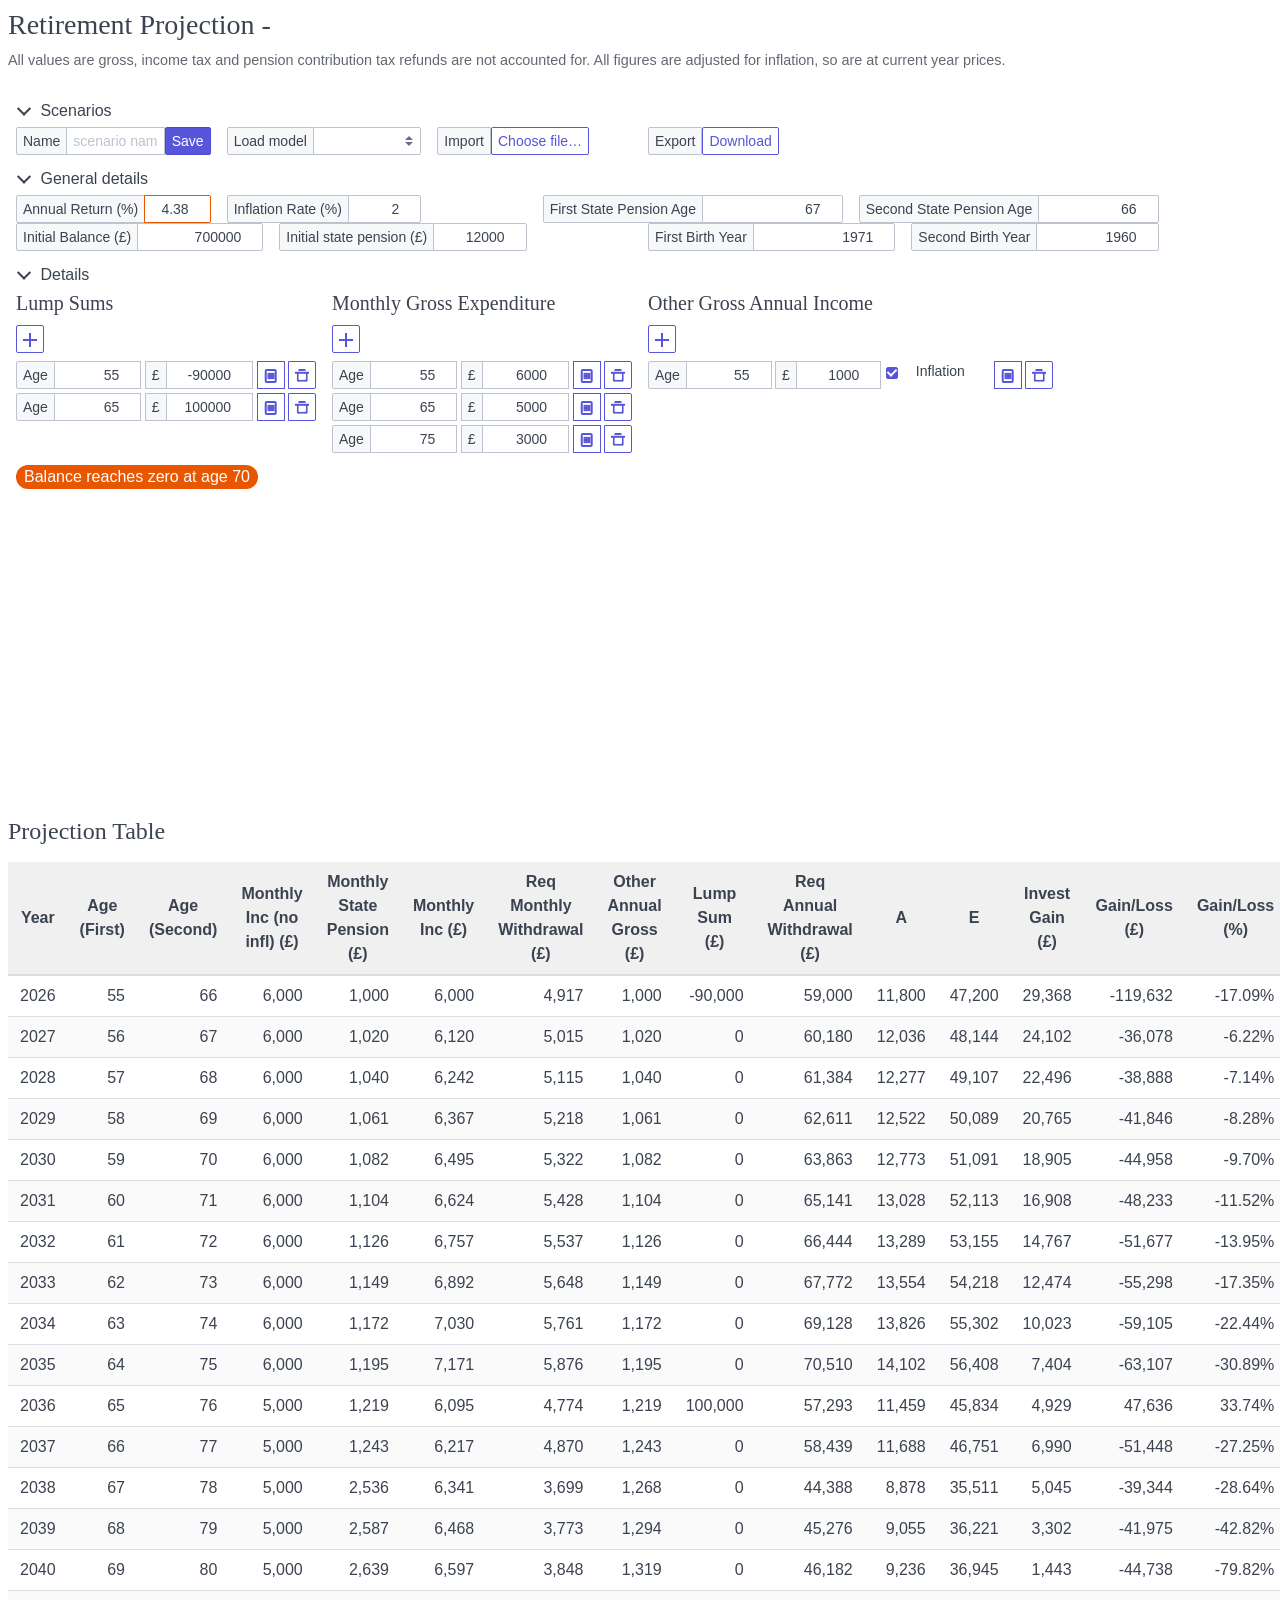
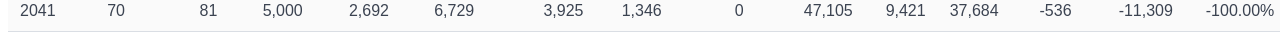
==== commit c16aa4e9: "Start with all accordion sections expanded by default Co-Authored-By: Claude Sonnet 4.6 <noreply@ant" ====
--- a/interactive.html
+++ b/interactive.html
@@ -172,7 +172,7 @@
     <p class="text-small text-muted">All values are gross, income tax and pension contribution tax refunds are not accounted for.
         All figures are adjusted for inflation, so are at current year prices.</p>
     <div class="accordion">
-        <input type="checkbox" id="scenariosAccordion" name="accordion-checkbox" hidden>
+        <input type="checkbox" id="scenariosAccordion" name="accordion-checkbox" hidden checked>
         <label class="accordion-header" for="scenariosAccordion">
           <i class="icon icon-arrow-right mr-1"></i>
           Scenarios
@@ -212,7 +212,7 @@
     </div>
 
     <div class="accordion">
-        <input type="checkbox" id="scenariosGeneralDetails" hidden>
+        <input type="checkbox" id="scenariosGeneralDetails" hidden checked>
         <label class="accordion-header" for="scenariosGeneralDetails">
             <i class="icon icon-arrow-right mr-1"></i>
             General details
@@ -293,7 +293,7 @@
     </div>
 
     <div class="accordion">
-        <input type="checkbox" id="scenariosDetails" hidden>
+        <input type="checkbox" id="scenariosDetails" hidden checked>
         <label class="accordion-header" for="scenariosDetails">
             <i class="icon icon-arrow-right mr-1"></i>
             Details
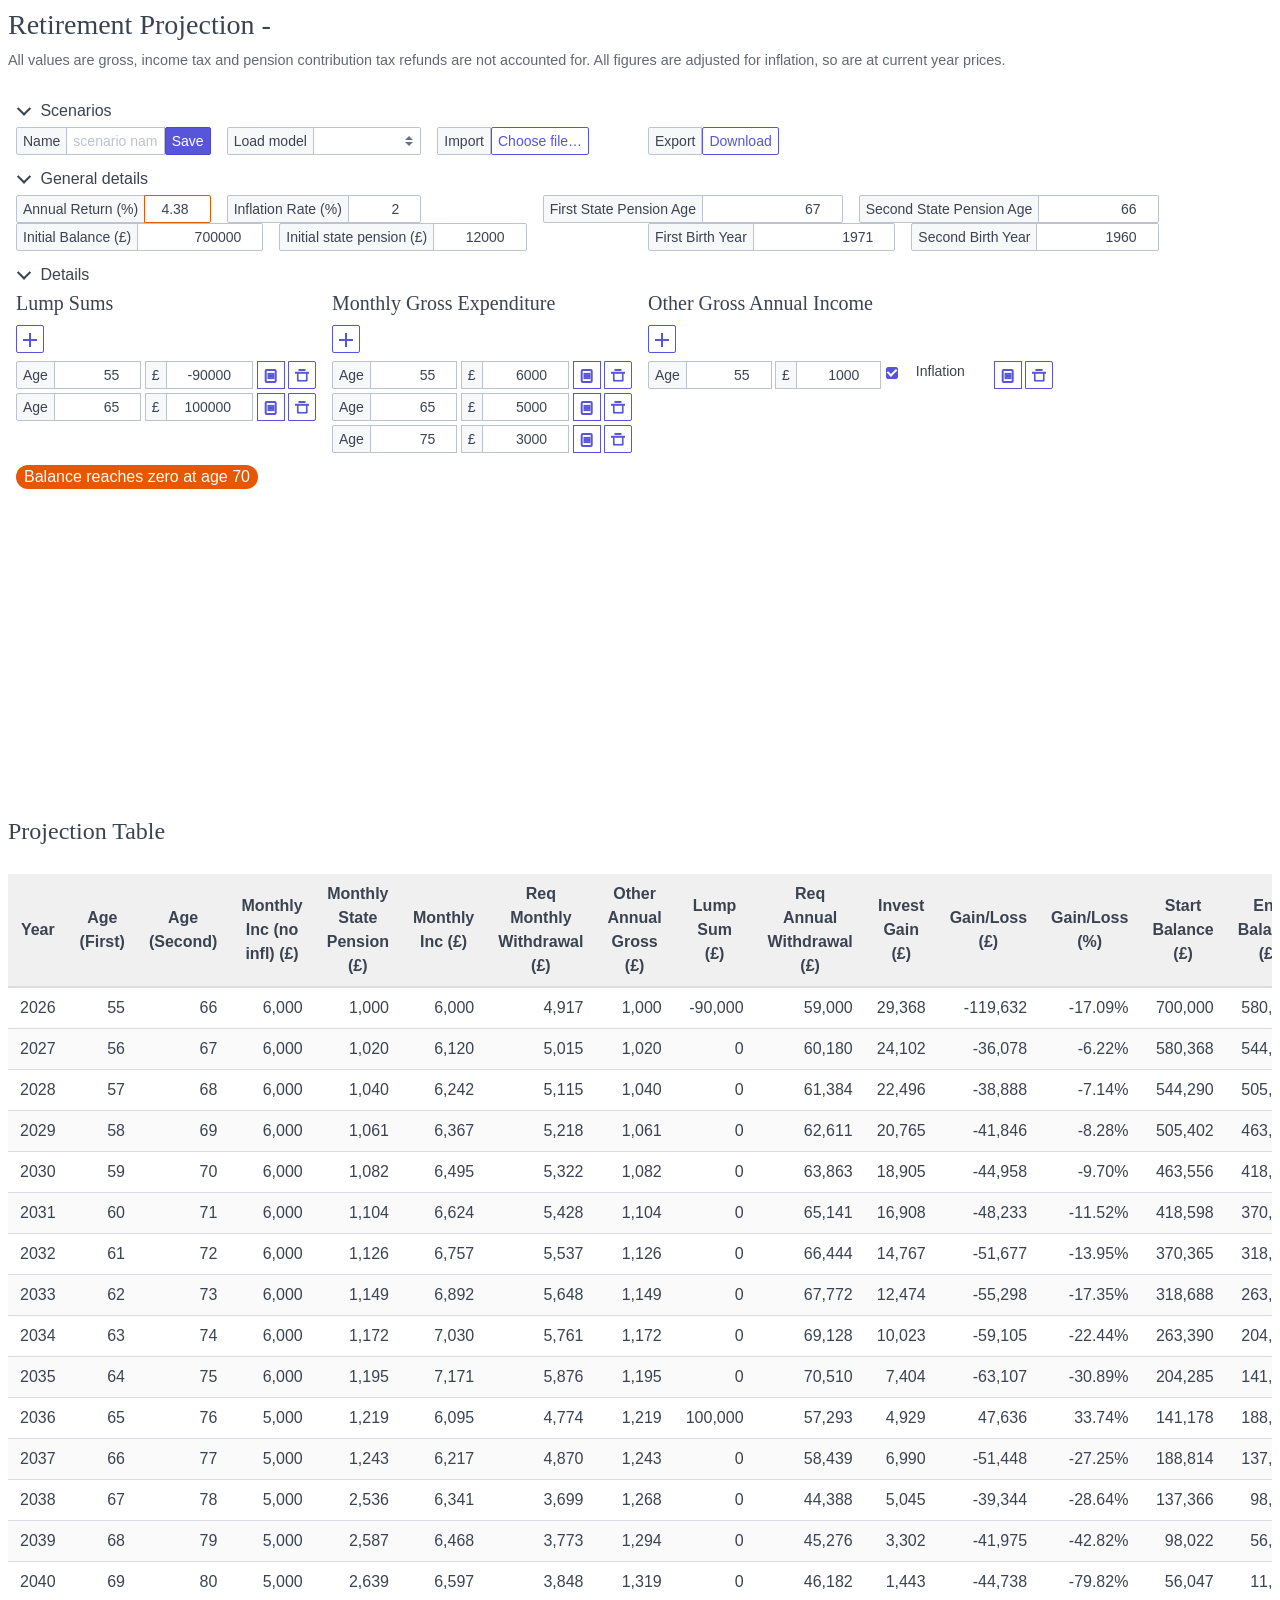
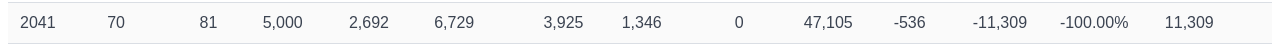
==== commit fb9e025e: "Remove A and E columns from projection table These were unlabelled columns showing 20% and 80% split" ====
--- a/interactive.html
+++ b/interactive.html
@@ -337,6 +337,7 @@
     </div>
     
     <h4>Projection Table</h2>
+    <div style="overflow-x: auto;">
     <table id="projectionTable" class="table">
         <thead>
             <tr>
@@ -350,8 +351,6 @@
                 <th>Other Annual Gross (£)</th>
                 <th>Lump Sum (£)</th>
                 <th>Req Annual Withdrawal (£)</th>
-                <th>A</th>
-                <th>E</th>
                 <th>Invest Gain (£)</th>
                 <th>Gain/Loss (£)</th>
                 <th>Gain/Loss (%)</th>
@@ -362,7 +361,8 @@
         </thead>
         <tbody></tbody>
     </table>
-    
+    </div>
+
 
 <script src="projection.js" type="module"></script>
 </body>
